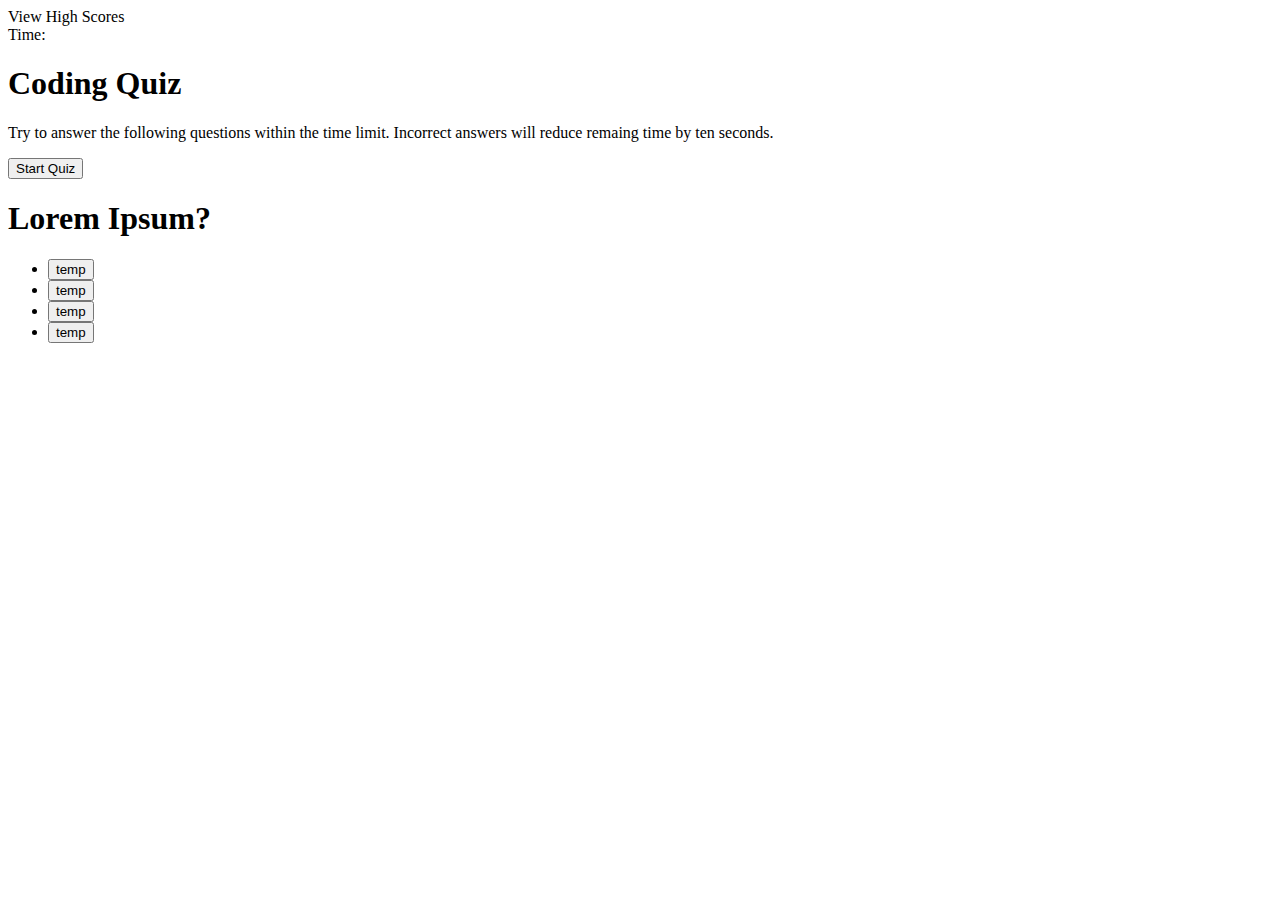
==== index.html @ 175dd370 "add startScreen and question sections" ====
<!DOCTYPE html>
<html>

    <head>
        <meta charset="UTF-8">
        <link rel="stylesheet" href="./assets/css/style.css">
        <title>Javascript Quiz</title>
    </head>
    <body>
        <header>
            <div id="previousScores">
                View High Scores
            </div>
            <div id="time">
                Time: 
            </div>
        </header>
        <div id="startScreen">
            <h1>Coding Quiz</h1>
            <p>
                Try to answer the following questions within the time limit. 
                Incorrect answers will reduce remaing time by ten seconds.
            </p>
            <button>Start Quiz</button>
        </div>
        <div id="questionBox">
            <h1 id="question">Lorem Ipsum?</h1>
            <ul id="answers">
                <li id="answer1"><button>temp</button></li>                
                <li id="answer2"><button>temp</button></li>                
                <li id="answer3"><button>temp</button></li>                
                <li id="answer4"><button>temp</button></li>                
            </ul>
        </div>
        <script src="script.js"></script>
    </body>
</html>
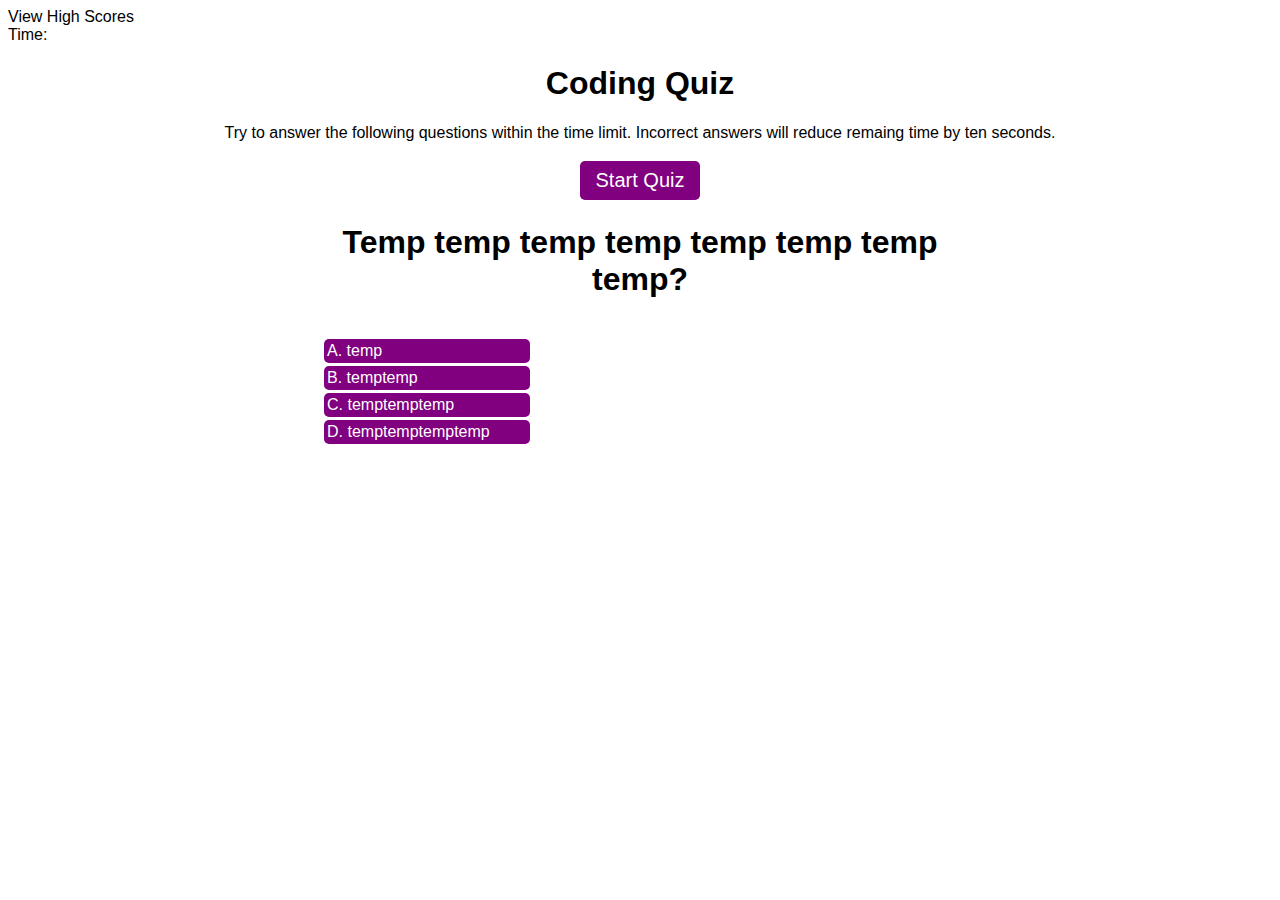
==== commit 1c621d77: "add startCard and questionCard styles" ====
--- a/index.html
+++ b/index.html
@@ -15,7 +15,7 @@
                 Time: 
             </div>
         </header>
-        <div id="startScreen">
+        <div id="startCard">
             <h1>Coding Quiz</h1>
             <p>
                 Try to answer the following questions within the time limit. 
@@ -23,14 +23,14 @@
             </p>
             <button>Start Quiz</button>
         </div>
-        <div id="questionBox">
-            <h1 id="question">Lorem Ipsum?</h1>
-            <ul id="answers">
-                <li id="answer1"><button>temp</button></li>                
-                <li id="answer2"><button>temp</button></li>                
-                <li id="answer3"><button>temp</button></li>                
-                <li id="answer4"><button>temp</button></li>                
-            </ul>
+        <div id="questionCard">
+            <h1 id="question">Temp temp temp temp temp temp temp temp?</h1>
+            <ol id="answers">
+                <li id="answer1">temp</li>                
+                <li id="answer2">temptemp</li>                
+                <li id="answer3">temptemptemp</li>                
+                <li id="answer4">temptemptemptemp</li>                
+            </ol>
         </div>
         <script src="script.js"></script>
     </body>
--- a/assets/css/style.css
+++ b/assets/css/style.css
@@ -0,0 +1,50 @@
+* {
+    font-family: 'Trebuchet MS', 'Lucida Sans Unicode', 'Lucida Grande', 'Lucida Sans', Arial, sans-serif;
+}
+
+
+
+
+#startCard {
+    text-align: center;
+    display: block;
+}
+
+#startCard p {
+    font-size: 16px;
+}
+
+#startCard button {
+    font-size: 20px;
+    margin: 3px;
+    padding: 8px 16px;
+    border-radius: 5px;
+    border: none;
+    background-color: purple;
+    color: white;
+}
+
+#questionCard {
+    display: block;
+    margin: 0 25%;
+}
+
+#question {
+    text-align: center;
+}
+
+#answers {
+    float: left;
+    list-style: upper-alpha;
+    list-style-position: inside;
+    padding: 0%;
+}
+
+#answers li {
+    margin: 3px 0px;
+    padding: 3px;
+    padding-right: 40px;
+    border-radius: 5px;
+    background-color: purple;
+    color: white;
+}
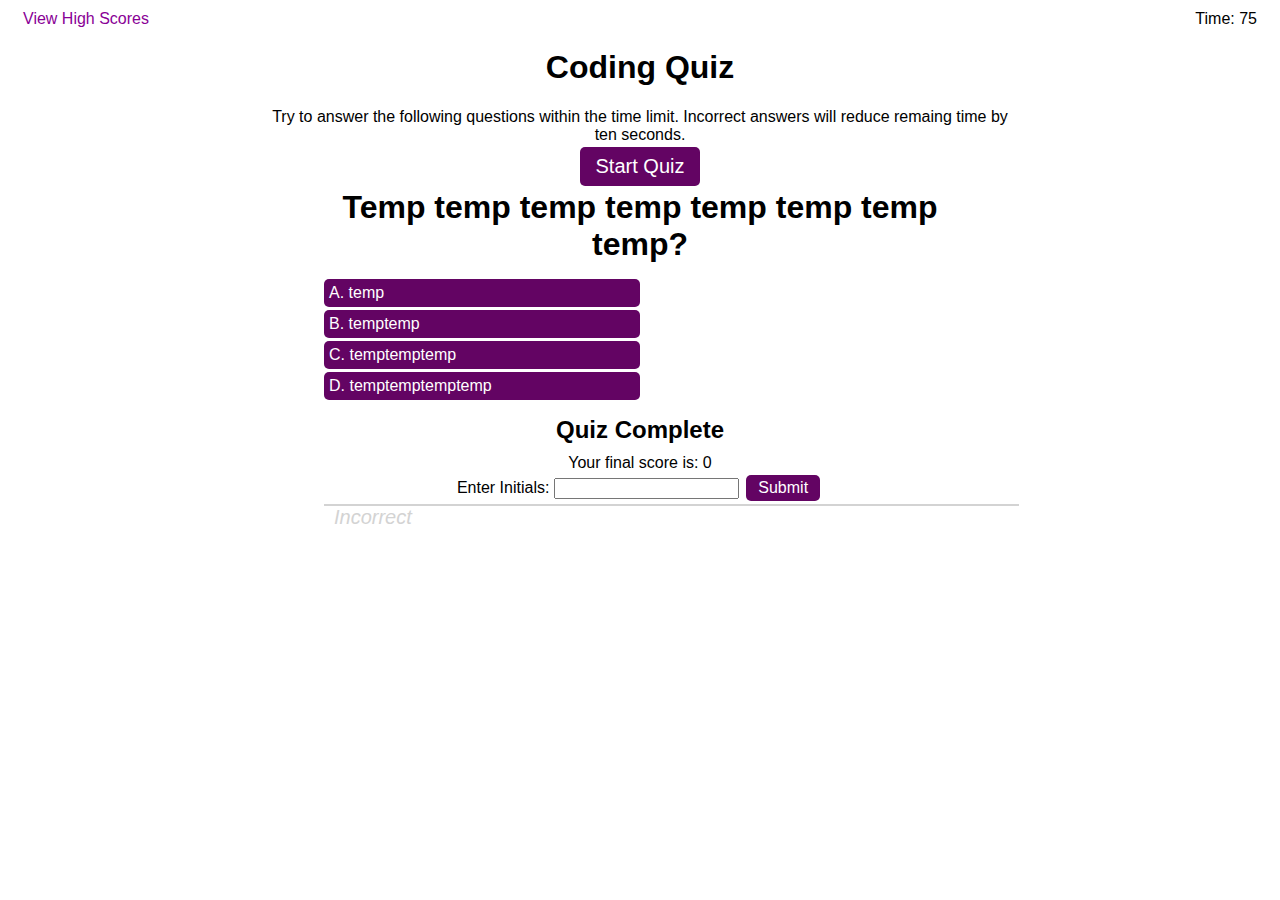
==== commit b7f1018d: "added styles for endCard and correct indicator" ====
--- a/index.html
+++ b/index.html
@@ -12,7 +12,7 @@
                 View High Scores
             </div>
             <div id="time">
-                Time: 
+                Time: 75
             </div>
         </header>
         <div id="startCard">
@@ -26,12 +26,23 @@
         <div id="questionCard">
             <h1 id="question">Temp temp temp temp temp temp temp temp?</h1>
             <ol id="answers">
-                <li id="answer1">temp</li>                
-                <li id="answer2">temptemp</li>                
-                <li id="answer3">temptemptemp</li>                
-                <li id="answer4">temptemptemptemp</li>                
+                <li data-correct="false">temp</li>                
+                <li data-correct="false">temptemp</li>                
+                <li data-correct="false">temptemptemp</li>                
+                <li data-correct="false">temptemptemptemp</li>                
             </ol>
         </div>
+        <div id="endCard">
+            <h2>Quiz Complete</h2>
+            <p>Your final score is: 0</p>
+            <form id="submitScore">
+                <label>Enter Initials: </label>
+                <input type="text" id="initials" name="initials">
+                <input type="submit" id="submit" value="Submit">
+            </form>
+        </div>
+        <b></b>
+        <div id="correct">Incorrect</div>
         <script src="script.js"></script>
     </body>
 </html>--- a/assets/css/style.css
+++ b/assets/css/style.css
@@ -2,16 +2,39 @@
     font-family: 'Trebuchet MS', 'Lucida Sans Unicode', 'Lucida Grande', 'Lucida Sans', Arial, sans-serif;
 }
 
+:root {
+    --button-background: rgb(99, 4, 99);
+    --alt-color: rgb(137, 0, 150);
+    --button-text: white;
+    --correct-color: lightgrey;
+    --show-start: block;
+    --show-end: block;
+    --show-question: block;
+    --show-correct: block;
+}
 
+header {
+    display: flex;
+    justify-content: space-between;
+    margin: 10px 15px;
+}
 
+#previousScores {
+    color: var(--alt-color);
+}
+
+/* #time {
+
+} */
 
 #startCard {
+    display: var(--show-start);
     text-align: center;
-    display: block;
 }
 
 #startCard p {
     font-size: 16px;
+    margin: 0px 20%;
 }
 
 #startCard button {
@@ -20,31 +43,95 @@
     padding: 8px 16px;
     border-radius: 5px;
     border: none;
-    background-color: purple;
-    color: white;
+    background-color: var(--button-background);
+    color: var(--button-text);
+}
+
+#startCard button:hover {
+    background-color: var(--alt-color);
+    cursor: pointer;
 }
 
 #questionCard {
+    display: var(--show-question);
+}
+
+#question {
     display: block;
+    text-align: center;
     margin: 0 25%;
 }
 
-#question {
-    text-align: center;
-}
-
 #answers {
-    float: left;
+    display: block;
+    flex-direction: column;
+    justify-content: center;
+    align-items: center;
     list-style: upper-alpha;
     list-style-position: inside;
+    font-size: 16px;
     padding: 0%;
+    /* margin-right: 100%; */
 }
 
 #answers li {
-    margin: 3px 0px;
-    padding: 3px;
+    margin: 3px 50% 3px 25%;
+    padding: 5px;
     padding-right: 40px;
     border-radius: 5px;
-    background-color: purple;
-    color: white;
+    background-color: var(--button-background);
+    color: var(--button-text);
+    /* max-height: 50px; */
+    text-align: start;
 }
+
+#answers li:hover {
+    background-color: var(--alt-color);
+    cursor: pointer;
+}
+
+#endCard {
+    display: var(--show-end);
+    text-align: center;
+    margin: 0px 25%;
+}
+
+#endCard h2 {
+    margin: 10px;
+}
+
+#endCard p {
+    text-align: center;
+    font-size: 16px;
+    margin: 0px 15%;
+}
+
+#submit {
+    font-size: 16px;
+    margin: 3px;
+    padding: 4px 12px;
+    border-radius: 5px;
+    border: none;
+    background-color: var(--button-background);
+    color: var(--button-text);
+}
+
+#submit:hover {
+    background-color: var(--alt-color);
+    cursor: pointer;
+}
+
+#correct {
+    display: var(--show-correct);
+    text-indent: 10px;
+    font-style: italic;
+    /* max-height: 20px; */
+    margin-left: 25%;
+    margin-right: 20%;
+    font-size: 20px;
+    border-top: 2px solid var(--correct-color);
+    color: var(--correct-color);
+    /* margin: 10px 100%; */
+    /* margin: 100px 100px; */
+}
+
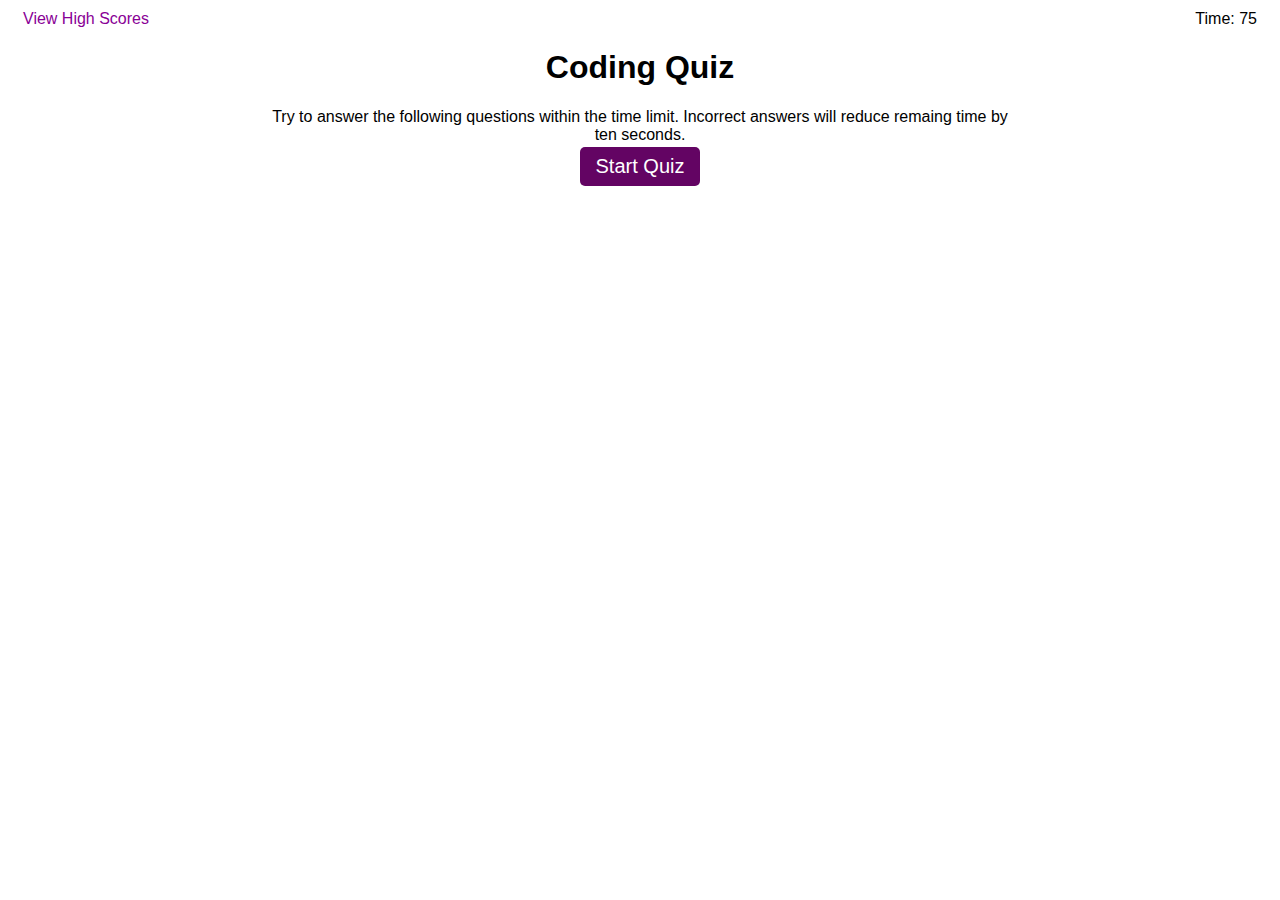
==== commit 013a1e81: "add init, startQuiz, and checkAnswer functions" ====
--- a/index.html
+++ b/index.html
@@ -24,12 +24,12 @@
             <button>Start Quiz</button>
         </div>
         <div id="questionCard">
-            <h1 id="question">Temp temp temp temp temp temp temp temp?</h1>
+            <h1 id="question" data-number="0">Temp temp temp temp temp temp temp temp?</h1>
             <ol id="answers">
-                <li data-correct="false">temp</li>                
-                <li data-correct="false">temptemp</li>                
-                <li data-correct="false">temptemptemp</li>                
-                <li data-correct="false">temptemptemptemp</li>                
+                <li data-correct="">temp</li>                
+                <li data-correct="">temptemp</li>                
+                <li data-correct="">temptemptemp</li>                
+                <li data-correct="">temptemptemptemp</li>                
             </ol>
         </div>
         <div id="endCard">
@@ -43,6 +43,6 @@
         </div>
         <b></b>
         <div id="correct">Incorrect</div>
-        <script src="script.js"></script>
+        <script src="./assets/js/script.js"></script>
     </body>
 </html>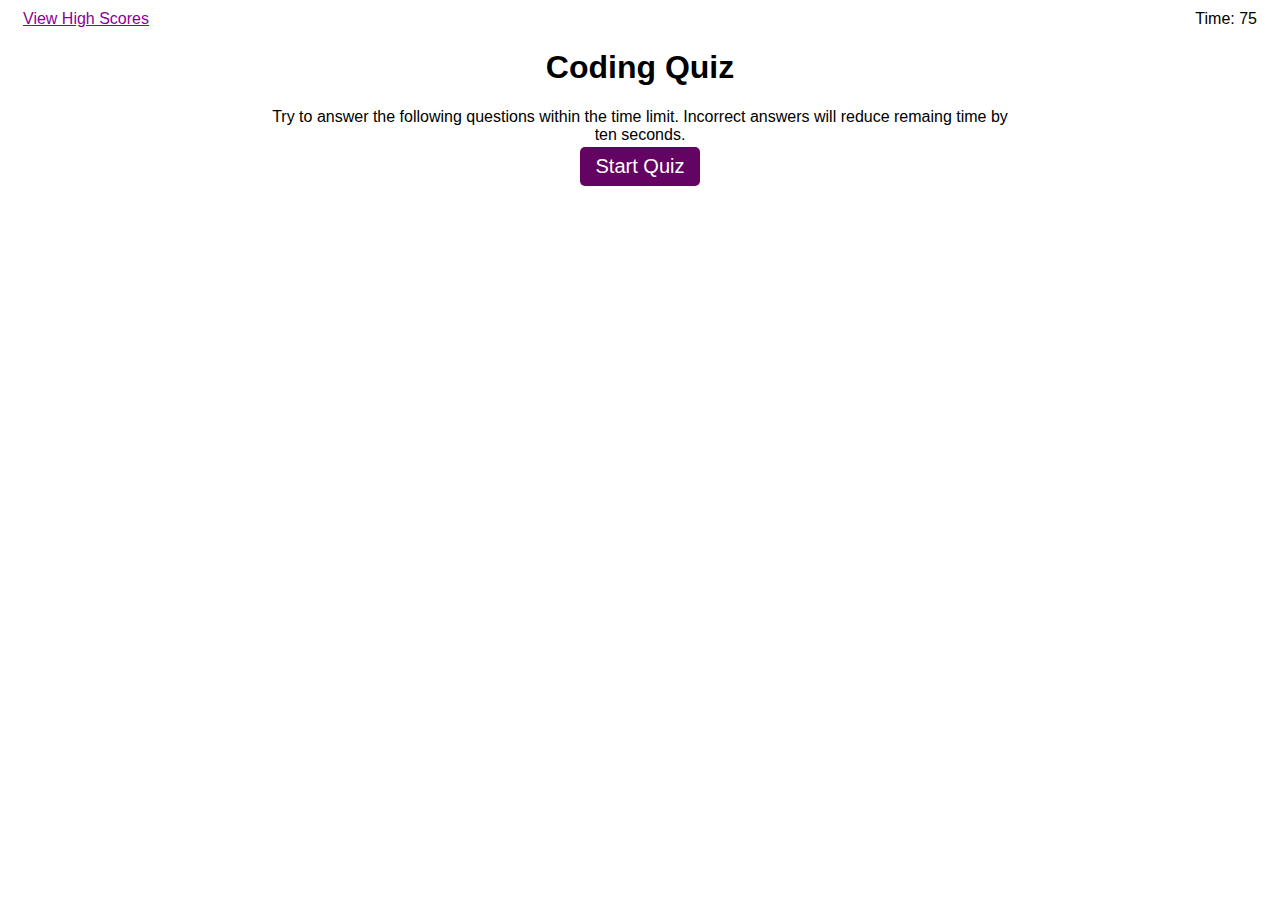
==== commit 897c1f67: "add submitScore fucntion and scores page" ====
--- a/index.html
+++ b/index.html
@@ -8,9 +8,9 @@
     </head>
     <body>
         <header>
-            <div id="previousScores">
+            <a href="scores.html" id="previousScores">
                 View High Scores
-            </div>
+            </a>
             <div id="time">
                 Time: 75
             </div>
@@ -24,12 +24,13 @@
             <button>Start Quiz</button>
         </div>
         <div id="questionCard">
+            <!-- TODO: Fix styles of q5 -->
             <h1 id="question" data-number="0">Temp temp temp temp temp temp temp temp?</h1>
             <ol id="answers">
-                <li data-correct="">temp</li>                
-                <li data-correct="">temptemp</li>                
-                <li data-correct="">temptemptemp</li>                
-                <li data-correct="">temptemptemptemp</li>                
+                <li data-correct="false">temp</li>                
+                <li data-correct="false">temptemp</li>                
+                <li data-correct="false">temptemptemp</li>                
+                <li data-correct="false">temptemptemptemp</li>                
             </ol>
         </div>
         <div id="endCard">
--- a/assets/css/style.css
+++ b/assets/css/style.css
@@ -3,14 +3,17 @@
 }
 
 :root {
-    --button-background: rgb(99, 4, 99);
-    --alt-color: rgb(137, 0, 150);
+    --primary: rgb(99, 4, 99);
+    --secondary: rgb(137, 0, 150);
+    --tertiary: lightgrey;
+    --text: black;
     --button-text: white;
-    --correct-color: lightgrey;
-    --show-start: block;
-    --show-end: block;
-    --show-question: block;
-    --show-correct: block;
+    --background: white;
+}
+
+body {
+    color: var(--text);
+    background-color: var(--background);
 }
 
 header {
@@ -20,7 +23,7 @@
 }
 
 #previousScores {
-    color: var(--alt-color);
+    color: var(--secondary);
 }
 
 /* #time {
@@ -28,7 +31,7 @@
 } */
 
 #startCard {
-    display: var(--show-start);
+    display: block;
     text-align: center;
 }
 
@@ -43,17 +46,17 @@
     padding: 8px 16px;
     border-radius: 5px;
     border: none;
-    background-color: var(--button-background);
+    background-color: var(--primary);
     color: var(--button-text);
 }
 
 #startCard button:hover {
-    background-color: var(--alt-color);
+    background-color: var(--secondary);
     cursor: pointer;
 }
 
 #questionCard {
-    display: var(--show-question);
+    display: block;
 }
 
 #question {
@@ -79,19 +82,19 @@
     padding: 5px;
     padding-right: 40px;
     border-radius: 5px;
-    background-color: var(--button-background);
+    background-color: var(--primary);
     color: var(--button-text);
     /* max-height: 50px; */
     text-align: start;
 }
 
 #answers li:hover {
-    background-color: var(--alt-color);
+    background-color: var(--secondary);
     cursor: pointer;
 }
 
 #endCard {
-    display: var(--show-end);
+    display: block;
     text-align: center;
     margin: 0px 25%;
 }
@@ -112,25 +115,25 @@
     padding: 4px 12px;
     border-radius: 5px;
     border: none;
-    background-color: var(--button-background);
+    background-color: var(--primary);
     color: var(--button-text);
 }
 
 #submit:hover {
-    background-color: var(--alt-color);
+    background-color: var(--secondary);
     cursor: pointer;
 }
 
 #correct {
-    display: var(--show-correct);
+    display: block;
     text-indent: 10px;
     font-style: italic;
     /* max-height: 20px; */
     margin-left: 25%;
     margin-right: 20%;
     font-size: 20px;
-    border-top: 2px solid var(--correct-color);
-    color: var(--correct-color);
+    border-top: 2px solid var(--tertiary);
+    color: var(--tertiary);
     /* margin: 10px 100%; */
     /* margin: 100px 100px; */
 }
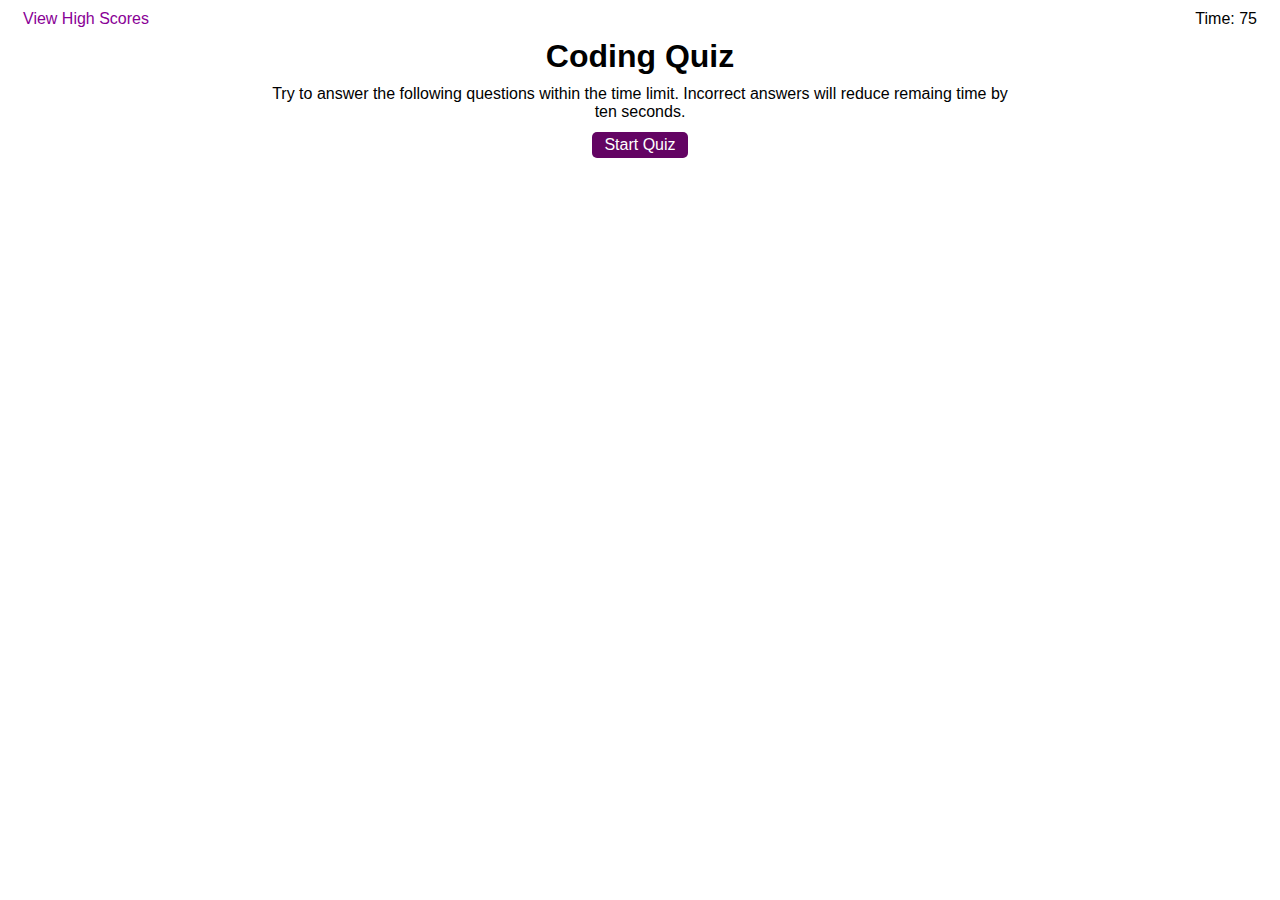
==== commit f92f8702: "Merge pull request #5 from Denitrix/stylesheet" ====
--- a/index.html
+++ b/index.html
@@ -21,16 +21,16 @@
                 Try to answer the following questions within the time limit. 
                 Incorrect answers will reduce remaing time by ten seconds.
             </p>
-            <button>Start Quiz</button>
+            <button class="btn">Start Quiz</button>
         </div>
         <div id="questionCard">
             <!-- TODO: Fix styles of q5 -->
             <h1 id="question" data-number="0">Temp temp temp temp temp temp temp temp?</h1>
             <ol id="answers">
-                <li data-correct="false">temp</li>                
-                <li data-correct="false">temptemp</li>                
-                <li data-correct="false">temptemptemp</li>                
-                <li data-correct="false">temptemptemptemp</li>                
+                <li data-correct="false" class="btn">temp</li>                
+                <li data-correct="false" class="btn">temptemp</li>                
+                <li data-correct="false" class="btn">temptemptemp</li>                
+                <li data-correct="false" class="btn">temptemptemptemp</li>                
             </ol>
         </div>
         <div id="endCard">
@@ -39,8 +39,13 @@
             <form id="submitScore">
                 <label>Enter Initials: </label>
                 <input type="text" id="initials" name="initials">
-                <input type="submit" id="submit" value="Submit">
+                <input type="submit" id="submit"  class="btn" value="Submit">
             </form>
+        </div>
+        <div id="failCard">
+            <h2>Quiz Failed</h2>
+            <p>You have run out of time.</p>
+            <button id="retry">Retry Quiz</button>
         </div>
         <b></b>
         <div id="correct">Incorrect</div>
--- a/assets/css/style.css
+++ b/assets/css/style.css
@@ -1,10 +1,7 @@
-* {
-    font-family: 'Trebuchet MS', 'Lucida Sans Unicode', 'Lucida Grande', 'Lucida Sans', Arial, sans-serif;
-}
-
 :root {
     --primary: rgb(99, 4, 99);
     --secondary: rgb(137, 0, 150);
+    --secondaryTransluscent: rgb(137, 0, 150, 0.3);
     --tertiary: lightgrey;
     --text: black;
     --button-text: white;
@@ -14,49 +11,57 @@
 body {
     color: var(--text);
     background-color: var(--background);
+    font-family: 'Trebuchet MS', 'Lucida Sans Unicode', 'Lucida Grande', 'Lucida Sans', Arial, sans-serif;
 }
 
 header {
     display: flex;
     justify-content: space-between;
     margin: 10px 15px;
+    font-size: 16px;
 }
 
 #previousScores {
     color: var(--secondary);
+    text-decoration: none;
 }
-
-/* #time {
-
-} */
 
 #startCard {
     display: block;
     text-align: center;
 }
 
-#startCard p {
-    font-size: 16px;
-    margin: 0px 20%;
+h1 {
+    font-size: 32px;
 }
 
-#startCard button {
-    font-size: 20px;
+h2{
+    font-size: 24px;
+}
+
+h1,h2 {
+    margin: 10px;
+}
+
+p {
+    font-size: 16px;
+    margin: 0px 20% 8px 20%;
+}
+
+.btn {
+    font-size: 16px;
     margin: 3px;
-    padding: 8px 16px;
+    padding: 4px 12px;
     border-radius: 5px;
     border: none;
     background-color: var(--primary);
     color: var(--button-text);
+    text-decoration: none;
 }
 
-#startCard button:hover {
+.btn:hover {
     background-color: var(--secondary);
     cursor: pointer;
-}
-
-#questionCard {
-    display: block;
 }
 
 #question {
@@ -74,23 +79,17 @@
     list-style-position: inside;
     font-size: 16px;
     padding: 0%;
-    /* margin-right: 100%; */
 }
 
 #answers li {
     margin: 3px 50% 3px 25%;
     padding: 5px;
     padding-right: 40px;
-    border-radius: 5px;
+    /* border-radius: 5px;
     background-color: var(--primary);
-    color: var(--button-text);
+    color: var(--button-text); */
     /* max-height: 50px; */
     text-align: start;
-}
-
-#answers li:hover {
-    background-color: var(--secondary);
-    cursor: pointer;
 }
 
 #endCard {
@@ -99,42 +98,79 @@
     margin: 0px 25%;
 }
 
-#endCard h2 {
-    margin: 10px;
-}
-
-#endCard p {
-    text-align: center;
-    font-size: 16px;
-    margin: 0px 15%;
-}
-
-#submit {
-    font-size: 16px;
-    margin: 3px;
-    padding: 4px 12px;
-    border-radius: 5px;
-    border: none;
-    background-color: var(--primary);
-    color: var(--button-text);
-}
-
-#submit:hover {
-    background-color: var(--secondary);
-    cursor: pointer;
-}
-
 #correct {
     display: block;
     text-indent: 10px;
     font-style: italic;
-    /* max-height: 20px; */
     margin-left: 25%;
     margin-right: 20%;
-    font-size: 20px;
     border-top: 2px solid var(--tertiary);
     color: var(--tertiary);
-    /* margin: 10px 100%; */
-    /* margin: 100px 100px; */
 }
 
+#failCard {
+    display: block;
+    text-align: center;
+    margin: 0px 25%;
+}
+
+#scoresCard {
+    display: block;
+    margin: 5% 30% 0%;
+
+}
+
+#scoresCard ol{
+    padding: 0%;
+}
+
+#scores li {
+    max-width: 140px;
+    margin: 3px;
+    padding-right: 50%;
+    background-color: var(--secondaryTransluscent);
+    list-style-position: inside;
+}
+
+@media screen and (max-width: 768px) {
+    header, p, label, .btn, li{
+        font-size: 12px;
+    }
+
+    h1 {
+        font-size: 24px;
+    }
+
+    h2 {
+        font-size: 16px;
+    }
+    
+    #initials {
+        width: 130px;
+    }
+}
+
+@media screen and (max-width: 425px) {
+    header, p, label, .btn, li {
+        font-size: 6px;
+    }
+
+    h1 {
+        font-size: 16px;
+    }
+
+    h2 {
+        font-size: 10px;
+    }
+
+    .btn {
+        margin: 1px;
+        padding: 2px 6px;
+        border-radius: 2px;
+    }
+    
+    #initials {
+        width: 75px;
+        height: 8px;
+    }
+}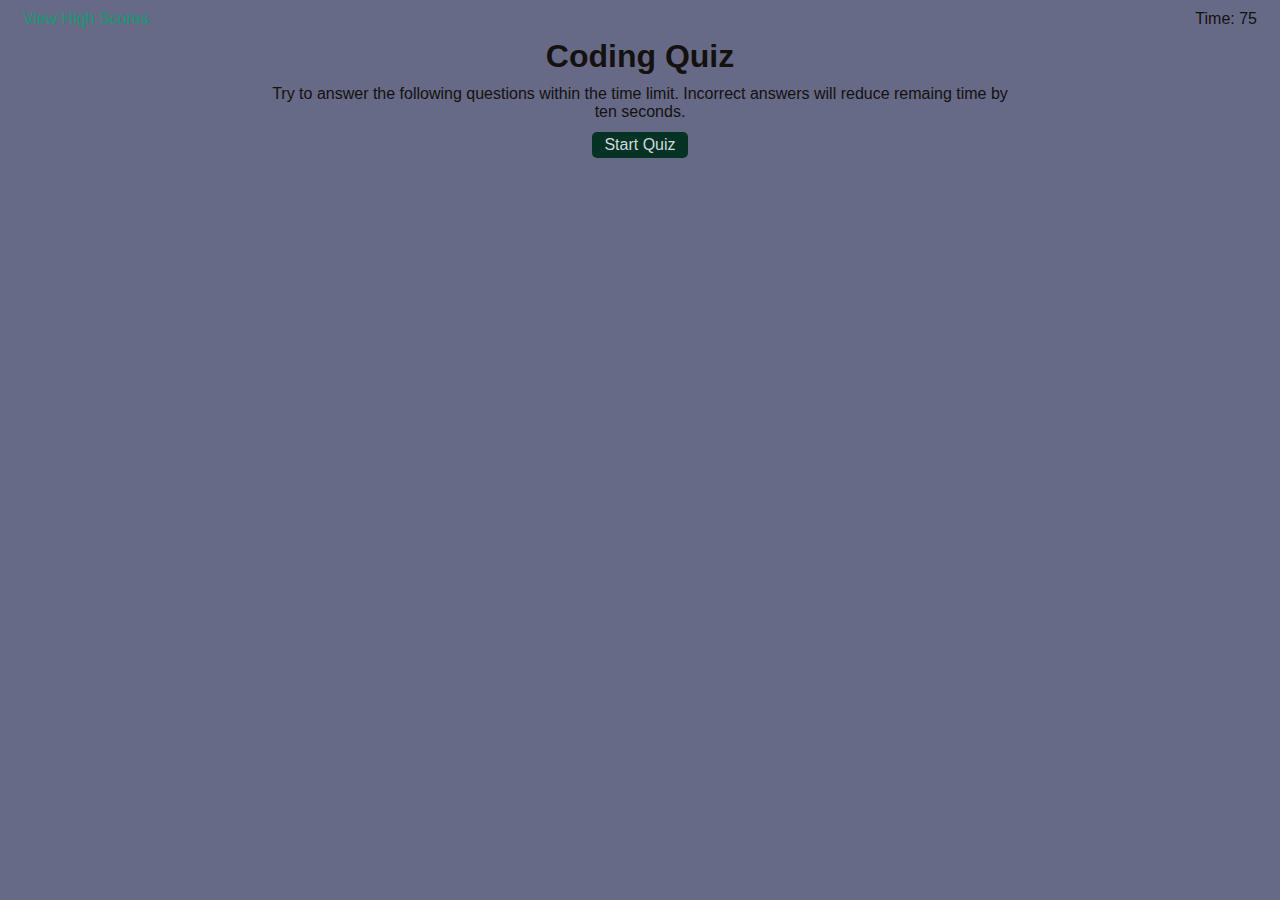
==== commit cd6c033e: "remove coments" ====
--- a/index.html
+++ b/index.html
@@ -24,7 +24,6 @@
             <button class="btn">Start Quiz</button>
         </div>
         <div id="questionCard">
-            <!-- TODO: Fix styles of q5 -->
             <h1 id="question" data-number="0">Temp temp temp temp temp temp temp temp?</h1>
             <ol id="answers">
                 <li data-correct="false" class="btn">temp</li>                
--- a/assets/css/style.css
+++ b/assets/css/style.css
@@ -1,11 +1,11 @@
 :root {
-    --primary: rgb(99, 4, 99);
-    --secondary: rgb(137, 0, 150);
-    --secondaryTransluscent: rgb(137, 0, 150, 0.3);
-    --tertiary: lightgrey;
-    --text: black;
-    --button-text: white;
-    --background: white;
+    --primary: #053225;
+    --secondary: #169873;
+    --secondaryTransluscent: rgb(22, 152, 115, 0.3);
+    --tertiary: #CCDBDC;
+    --text: #14110F;
+    --button-text: #CCDBDC;
+    --background: #666A86;
 }
 
 body {
